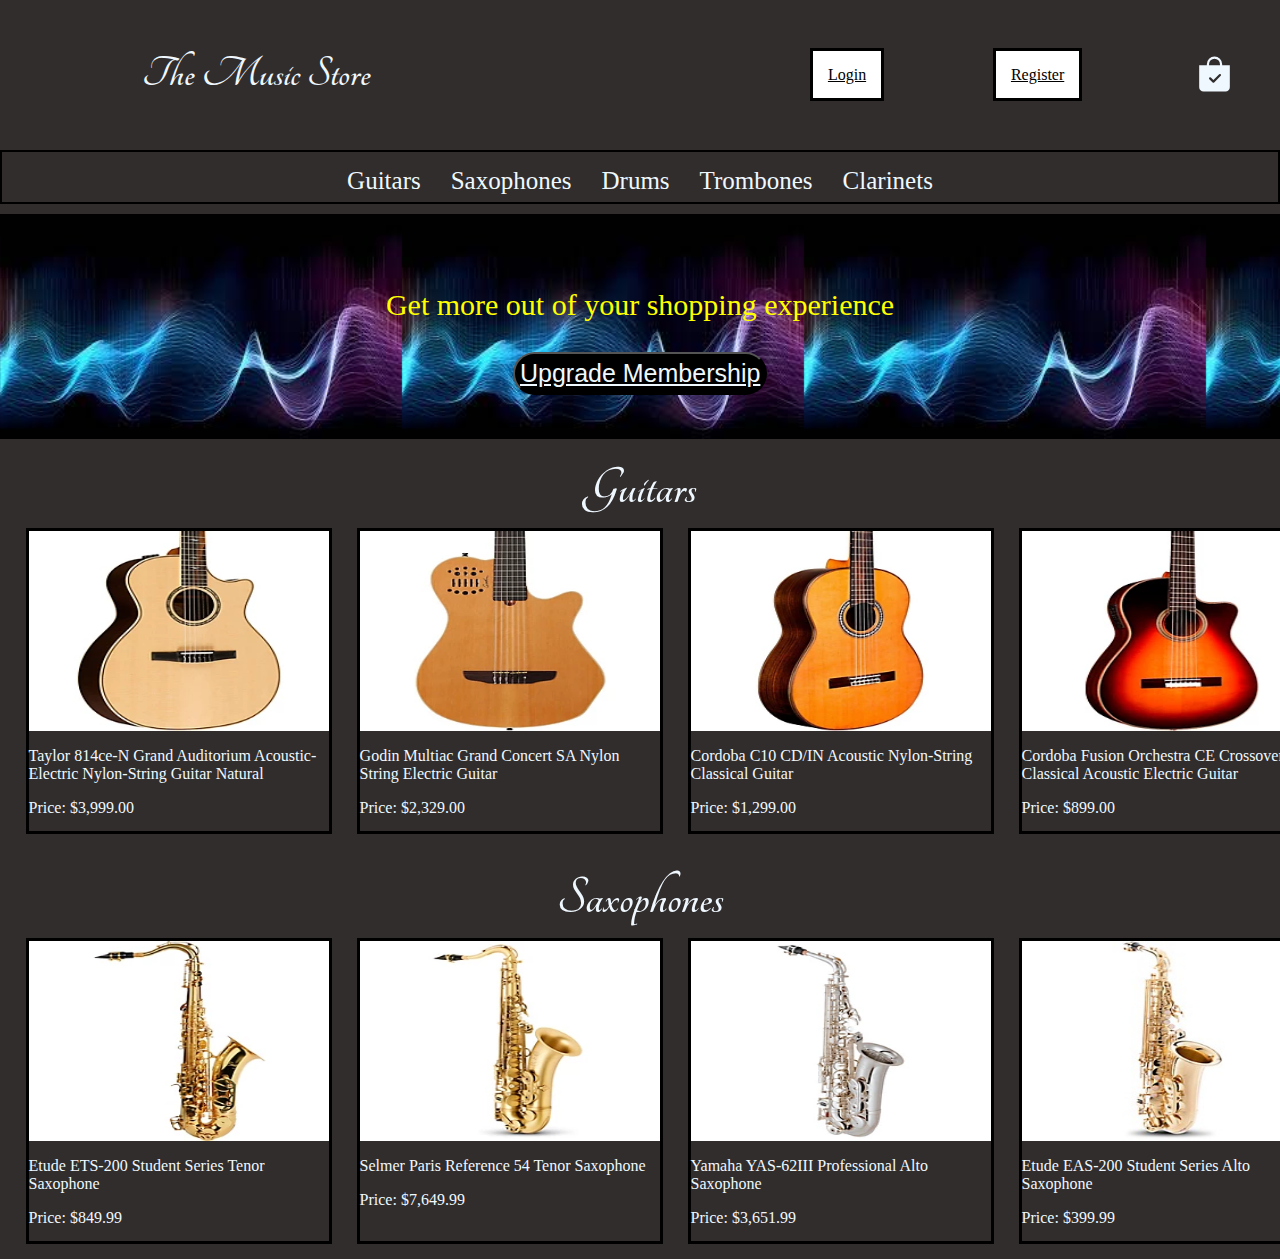
==== index.html @ d6421dc7 "Saxophone Section added" ====
<!DOCTYPE html>
<html>
    <head>
        <meta charset="utf-8">
        <meta http-equiv="X-UA-Compatible" content="IE=edge">
        <title></title>
        <meta name="description" content="">
        <meta name="viewport" content="width=device-width, initial-scale=1">
        <link rel="preconnect" href="https://fonts.googleapis.com">
    <link rel="preconnect" href="https://fonts.gstatic.com" crossorigin>
    <link href="https://fonts.googleapis.com/css2?family=Tangerine:wght@400;700&display=swap" rel="stylesheet">
        <link rel="stylesheet" href="./style.css">
    </head>
    <body>
        <!-- Nav Bar -->
        <div class="navBarContainer">
            <nav class="navBar">
                <div class="logo">
                    <h1>The Music Store</h1>
                </div>
                <div class="optionssm">
                        <div class="dropDown">
                            <button class="btnsm">
                                <svg xmlns="http://www.w3.org/2000/svg" width="36" height="36" fill="currentColor" class="bi bi-sliders2" viewBox="0 0 16 16">
                                    <path fill-rule="evenodd" d="M10.5 1a.5.5 0 0 1 .5.5v4a.5.5 0 0 1-1 0V4H1.5a.5.5 0 0 1 0-1H10V1.5a.5.5 0 0 1 .5-.5M12 3.5a.5.5 0 0 1 .5-.5h2a.5.5 0 0 1 0 1h-2a.5.5 0 0 1-.5-.5m-6.5 2A.5.5 0 0 1 6 6v1.5h8.5a.5.5 0 0 1 0 1H6V10a.5.5 0 0 1-1 0V6a.5.5 0 0 1 .5-.5M1 8a.5.5 0 0 1 .5-.5h2a.5.5 0 0 1 0 1h-2A.5.5 0 0 1 1 8m9.5 2a.5.5 0 0 1 .5.5v4a.5.5 0 0 1-1 0V13H1.5a.5.5 0 0 1 0-1H10v-1.5a.5.5 0 0 1 .5-.5m1.5 2.5a.5.5 0 0 1 .5-.5h2a.5.5 0 0 1 0 1h-2a.5.5 0 0 1-.5-.5"/>
                                </svg>
                            </button>
                            <div class="dropDownContent">
                                <a href="./login.html">Log In</a>
                                <a href="./login.html">Sign Up</a>
                                <a href = "" class = "shoppingCartsm"><svg xmlns="http://www.w3.org/2000/svg" width="35" height="36" fill="currentColor" class="bi bi-bag-check-fill" viewBox="0 0 16 16">
                                    <path fill-rule="evenodd" d="M10.5 3.5a2.5 2.5 0 0 0-5 0V4h5zm1 0V4H15v10a2 2 0 0 1-2 2H3a2 2 0 0 1-2-2V4h3.5v-.5a3.5 3.5 0 1 1 7 0m-.646 5.354a.5.5 0 0 0-.708-.708L7.5 10.793 6.354 9.646a.5.5 0 1 0-.708.708l1.5 1.5a.5.5 0 0 0 .708 0z"/>
                                </svg></a>
                            </div>
                        </div>
                </div>
                <div class="options">
                    <div class="btn">
                        <a href="./login.html" class="button">Login</a>
                    </div>
                    <div class="btn">
                        <a href="./login.html" class="button">Register</a>
                    </div>
                    <div class="cart">
                        <button class="shoppingCart">
                        <svg xmlns="http://www.w3.org/2000/svg" width="35" height="36" fill="currentColor" class="bi bi-bag-check-fill" viewBox="0 0 16 16">
                            <path fill-rule="evenodd" d="M10.5 3.5a2.5 2.5 0 0 0-5 0V4h5zm1 0V4H15v10a2 2 0 0 1-2 2H3a2 2 0 0 1-2-2V4h3.5v-.5a3.5 3.5 0 1 1 7 0m-.646 5.354a.5.5 0 0 0-.708-.708L7.5 10.793 6.354 9.646a.5.5 0 1 0-.708.708l1.5 1.5a.5.5 0 0 0 .708 0z"/>
                        </svg>
                        </button>
                    </div>
                </div>
            </nav>
            <nav class="lowernavBar">
                <div class="lowernavBarcontainer">
                    <div class="lowernavBarText">
                        <a href="#guitar">Guitars</a>
                        <a href="">Saxophones</a>
                        <a href="">Drums</a>
                        <a href="">Trombones</a>
                        <a href="">Clarinets</a>
                        
                    </div>
                </div>
            </nav>
        </div>
        <!-- Advertisement -->
        <div class="advertisement">
            <div class="advertisementContent">
                <p>Get more out of your shopping experience </p>
                <button>
                    <a href = "membership.html">Upgrade Membership</a>
                </button>
            </div>
        </div>
        <!-- Guitar Section -->
        <div class="selectionContainer" id="guitar">
            <div class="selectionHeading">
                <h2>Guitars</h2>
            </div>
            <div class="itemContainer">
                <div class="item">
                    <div class="itemImg">
                        <img src="./images/Guitar1.webp" alt="Guitar">
                    </div>
                    <div class="itemTxt">
                        <p>Taylor 814ce-N Grand Auditorium Acoustic-Electric Nylon-String Guitar Natural </p>
                        <p>Price: $3,999.00</p>
                    </div>
                </div>
                <div class="item">
                    <div class="itemImg">
                        <img src="./images/Guitar2.webp" alt="Guitar">
                    </div>
                    <div class="itemTxt">
                        <p>Godin Multiac Grand Concert SA Nylon String Electric Guitar</p>
                        <p>Price: $2,329.00</p>
                    </div>
                </div>
                <div class="item">
                    <div class="itemImg">
                        <img src="./images/guitar3.webp" alt="Guitar"> 
                    </div>
                    <div class="itemTxt">
                        <p>Cordoba C10 CD/IN Acoustic Nylon-String Classical Guitar</p>
                        <p>Price: $1,299.00</p>
                    </div>
                </div>
                <div class="item">
                    <div class="itemImg">
                        <img src="./images/Guitar4.webp" alt="Guitar">
                    </div>
                    <div class="itemTxt">
                        <p>Cordoba Fusion Orchestra CE Crossover Classical Acoustic Electric Guitar</p>
                        <p>Price: $899.00</p>
                    </div>
                </div>
                <div class="item">
                    <div class="itemImg">
                        <img src="./images/Guitar5.webp" alt="Guitar">
                    </div>
                    <div class="itemTxt">
                        <p>Taylor 214ce-N Grand Auditorium Nylon String Acoustic-Electric Guitar Natural</p>
                        <p>Price: $999.00</p>
                    </div>
                </div>
                <div class="item">
                    <div class="itemImg">
                        <img src="./images/Guitar6.webp" alt="Guitar">
                    </div>
                    <div class="itemTxt">
                        <p>Cordoba C12 CD Classical Guitar</p>
                        <p>Price: $2,149.00</p>
                    </div>
                </div>        
            </div>
        </div>

        <!-- Saxaphone Section -->
        <div class="selectionContainer" id="guitar">
            <div class="selectionHeading">
                <h2>Saxophones</h2>
            </div>
            <div class="itemContainer">
                <div class="item">
                    <div class="itemImg">
                        <img src="./images/Saxophone1.webp" alt="Saxaphone">
                    </div>
                    <div class="itemTxt">
                        <p>Etude ETS-200 Student Series Tenor Saxophone </p>
                        <p>Price: $849.99</p>
                    </div>
                </div>
                <div class="item">
                    <div class="itemImg">
                        <img src="./images/Saxophone2.webp" alt="Saxaphone">
                    </div>
                    <div class="itemTxt">
                        <p>Selmer Paris Reference 54 Tenor Saxophone</p>
                        <p>Price: $7,649.99</p>
                    </div>
                </div>
                <div class="item">
                    <div class="itemImg">
                        <img src="./images/Saxophone3.webp" alt="Saxaphone"> 
                    </div>
                    <div class="itemTxt">
                        <p>Yamaha YAS-62III Professional Alto Saxophone</p>
                        <p>Price: $3,651.99</p>
                    </div>
                </div>
                <div class="item">
                    <div class="itemImg">
                        <img src="./images/Saxophone4.jpg" alt="Saxaphone">
                    </div>
                    <div class="itemTxt">
                        <p>Etude EAS-200 Student Series Alto Saxophone</p>
                        <p>Price: $399.99</p>
                    </div>
                </div>
                <div class="item">
                    <div class="itemImg">
                        <img src="./images/Saxophone5.jpg" alt="Saxaphone">
                    </div>
                    <div class="itemTxt">
                        <p>Allora ATS-450 Vienna Series Tenor Saxophone</p>
                        <p>Price: $2,099.00</p>
                    </div>
                </div>
                <div class="item">
                    <div class="itemImg">
                        <img src="./images/Saxophone6.jpg" alt="Saxaphone">
                    </div>
                    <div class="itemTxt">
                        <p>Allora AAS-250 Student Series Alto Saxophone</p>
                        <p>Price: $849.00</p>
                    </div>
                </div>        
            </div>
        </div>
        <script src="./app.js" async defer></script>
    </body>
</html>
---- style.css ----
/* General CSS - Index.html */
body{
    margin: 0%;
    padding: 0%;
    background-color: #312d2d;
}

/* NavBar CSS */
.lowernavBarcontainer{
    margin: 0%;
}
.navBar{
    display: flex;
    height: 150px;
    
    justify-content: space-between;
}

.lowernavBar{
    height: 50px;
    border: solid black 2px;
}

.logo{
    width: 40%;
    text-align: center;
    color: aliceblue;
    font-family: "Tangerine", cursive;
}

.logo h1{
    font-size: 45px;
    margin-top: 50px;
}

.dropDownContent {
    display: none;
    position: absolute;
    width: 100%;
    overflow: auto;
    box-shadow: 0px 8px 16px 0px rgba(0,0,0,0.2);
}

.dropDown{
    display: none;
}
.options{
    width: 40%;
    display: flex;
    align-items: center;
    justify-content: space-around;
}


.button{
    background-color: white;
    color: black;
    padding: 15px;
    border: solid black;
    margin-right: 25px;
}

.shoppingCart{
    border: none;
    background-color: #312d2d;
}

 svg{
    fill: aliceblue;
}

.lowernavBarcontainer{
    display: flex;
    justify-content: center;
}

.lowernavBarText{
    display: flex;
    flex-wrap:nowrap;
}

.lowernavBar a{
    margin: 15px;
    color: aliceblue;
    font-size: 25px;
    text-decoration: none;
}

/* Advertisement CSS */
.advertisement{
    margin-top: 10px;
    display: flex;
    width: 100%;
    height: 25vh;
    justify-content: center;
    background-image: url('./images/soundwaves.jpeg');
    background-repeat: repeat;
    background-size: contain;
    align-items: center;
}

.advertisementContent p{
    color: yellow;
    font-size: 30px;
}

.advertisementContent button{
    margin-left: 25%;
    padding: 5px;
    background-color: black;
    
    border-radius: 25px;
}

.advertisementContent a{
    color: aliceblue;
    font-size: 25px;
}

/* Section CSS */
.selectionContainer{
    overflow-x: scroll;
    overflow-y: hidden;
}

.selectionHeading h2{
    color: aliceblue;
    text-align: center;
    font-size: 55px;
    font-family: "Tangerine", cursive;
    margin-bottom: 10px;
    margin-top: 20px;
}
.itemContainer{
    display: flex;
    width: 100%;
    margin-left: 2%;
    margin-right: 4%;
}

.item{
    height: 300px;
    width: 300px;
    border: solid black;
    margin-right: 25px;
    margin-bottom: 15px;
}

.itemImg{
    width: 300px;
    height: 200px;
   
}

.itemImg img{
    height: 200px;
    width: 300px;
}

.itemTxt{
    width: 300px;
    height: 40%;
    color: aliceblue;
}

/* CSS For small screens */
@media (max-width: 500px){
    
    /* Nav Bar CSS */

    .logo{
        width: 60%;
    }
    .options{
        display: none;
    }

    .cart{
        display: none;
    }

    .optionssm{
        width: 40%;
        display: flex;
        justify-content: center;
        align-self: center;
    }

    .dropDown{
        display: inline-block;
        position: relative;
    }

    .dropDown:hover .dropDownContent {
        display: block;
    }

    .dropDownContent a {
        display: block;
        color: black;
        padding: 5px;
        text-decoration: none;
    }

    .dropDownContent{
        background-color: aliceblue;
        width: 80px;
    }
    .optionssm button{
        border: none;
        background-color: #312d2d;
    }

    .shoppingCartsm svg{
        fill: black;
    }

    .lowernavBarText{
        overflow-x: scroll;
        display: flex;
        flex-wrap:nowrap;
    }

    /* Advertisement CSS */
    .advertisementContent p{
        color: yellow;
        font-size: 25px;
    }
    
    .advertisementContent button{
        margin-left: 35%;
        padding: 5px;
        background-color: black;
        border-radius: 25px;
    }
    
    .advertisementContent a{
        color: aliceblue;
        font-size: 15px;
    }
    

    /* Section CSS */

    
    .item{
        height: 300px;
        width: 200px;
        border: solid black;
        margin-right: 25px;
    }
    
    .itemImg{
        width: 200px;
        height: 150px;
    }
    
    .itemImg img{
        height: 150px;
        width: 200px;
    }

    .itemTxt{
        width: 200px;
        height: 40%;
    }

    
}
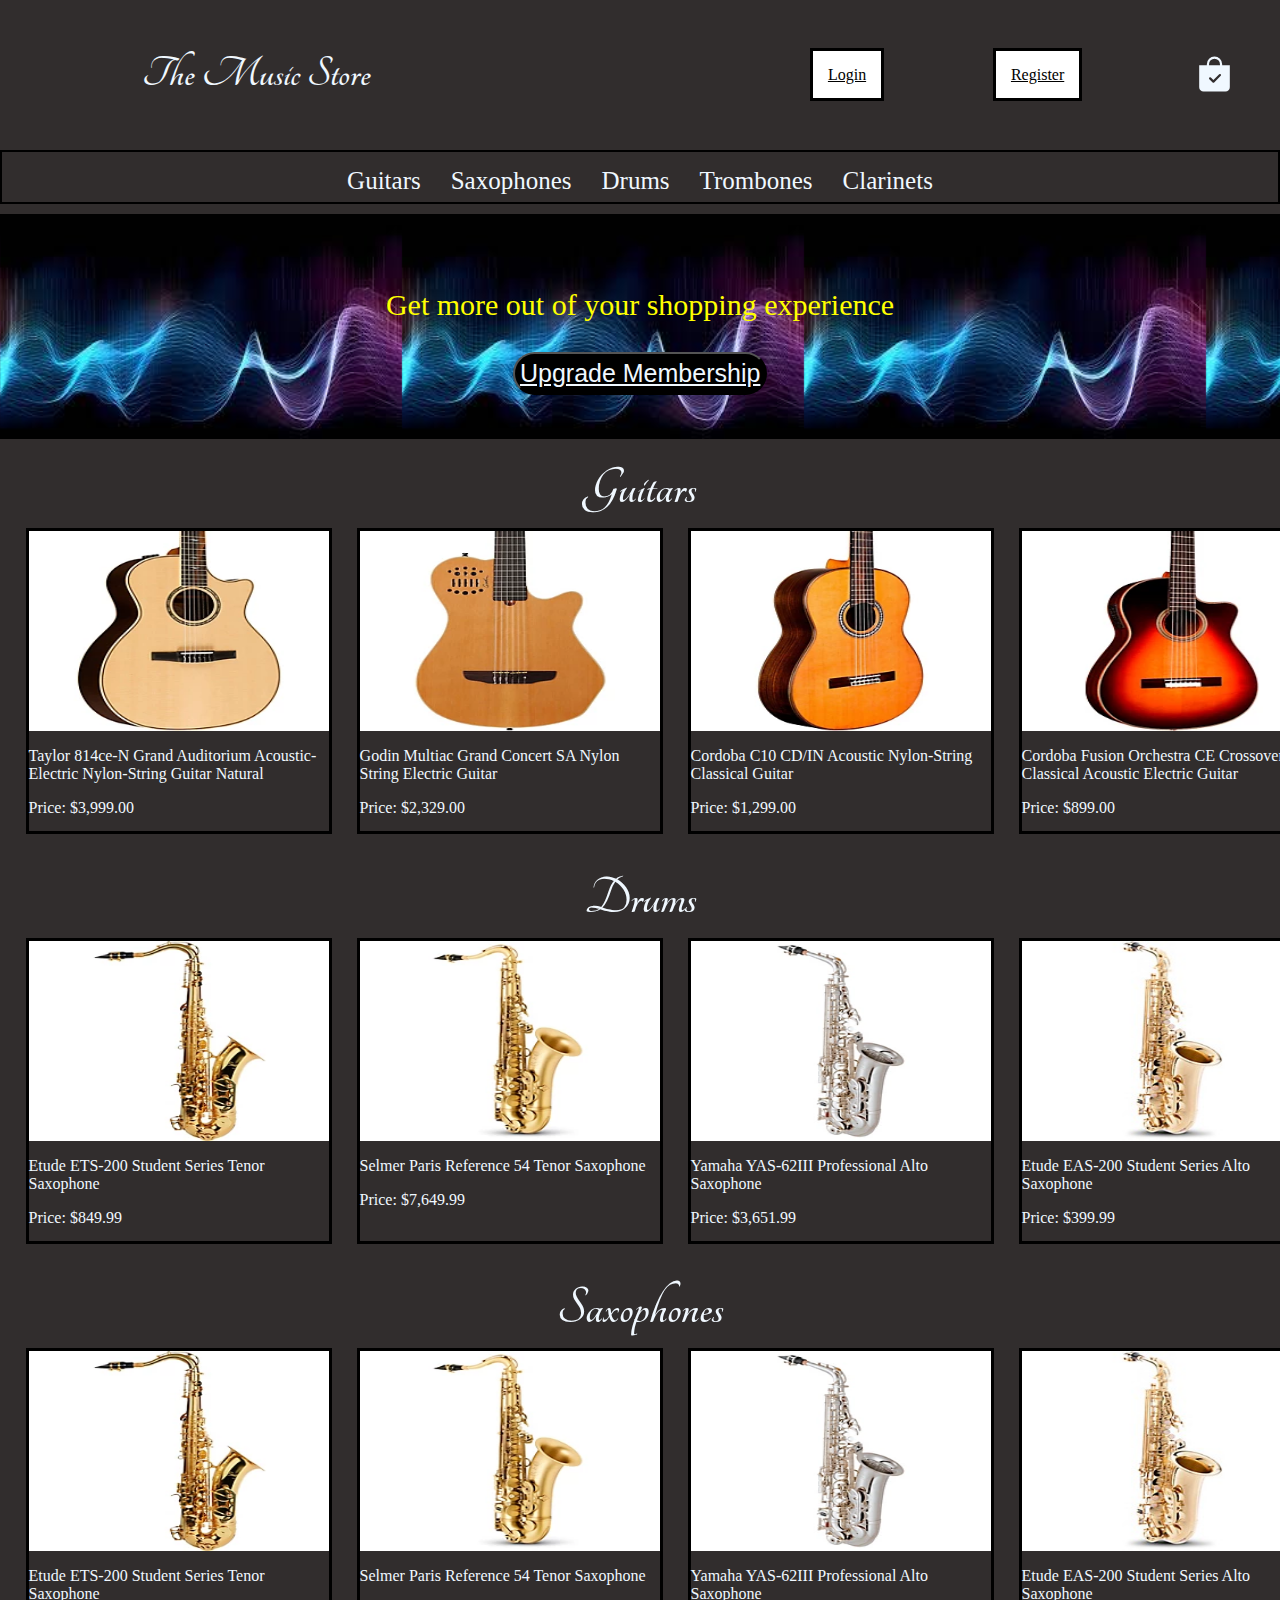
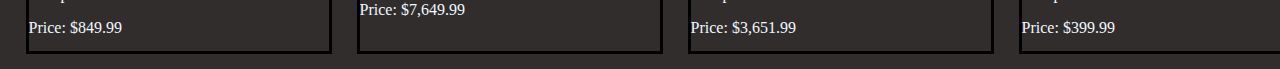
==== commit b26c1d66: "Updated anchor tag href's" ====
--- a/index.html
+++ b/index.html
@@ -54,8 +54,8 @@
                 <div class="lowernavBarcontainer">
                     <div class="lowernavBarText">
                         <a href="#guitar">Guitars</a>
-                        <a href="">Saxophones</a>
-                        <a href="">Drums</a>
+                        <a href="#saxophone">Saxophones</a>
+                        <a href="#drums">Drums</a>
                         <a href="">Trombones</a>
                         <a href="">Clarinets</a>
                         
@@ -138,6 +138,69 @@
         <!-- Saxaphone Section -->
         <div class="selectionContainer" id="guitar">
             <div class="selectionHeading">
+                <h2>Drums</h2>
+            </div>
+            <div class="itemContainer">
+                <div class="item">
+                    <div class="itemImg">
+                        <img src="./images/Saxophone1.webp" alt="Saxaphone">
+                    </div>
+                    <div class="itemTxt">
+                        <p>Etude ETS-200 Student Series Tenor Saxophone </p>
+                        <p>Price: $849.99</p>
+                    </div>
+                </div>
+                <div class="item">
+                    <div class="itemImg">
+                        <img src="./images/Saxophone2.webp" alt="Saxaphone">
+                    </div>
+                    <div class="itemTxt">
+                        <p>Selmer Paris Reference 54 Tenor Saxophone</p>
+                        <p>Price: $7,649.99</p>
+                    </div>
+                </div>
+                <div class="item">
+                    <div class="itemImg">
+                        <img src="./images/Saxophone3.webp" alt="Saxaphone"> 
+                    </div>
+                    <div class="itemTxt">
+                        <p>Yamaha YAS-62III Professional Alto Saxophone</p>
+                        <p>Price: $3,651.99</p>
+                    </div>
+                </div>
+                <div class="item">
+                    <div class="itemImg">
+                        <img src="./images/Saxophone4.jpg" alt="Saxaphone">
+                    </div>
+                    <div class="itemTxt">
+                        <p>Etude EAS-200 Student Series Alto Saxophone</p>
+                        <p>Price: $399.99</p>
+                    </div>
+                </div>
+                <div class="item">
+                    <div class="itemImg">
+                        <img src="./images/Saxophone5.jpg" alt="Saxaphone">
+                    </div>
+                    <div class="itemTxt">
+                        <p>Allora ATS-450 Vienna Series Tenor Saxophone</p>
+                        <p>Price: $2,099.00</p>
+                    </div>
+                </div>
+                <div class="item">
+                    <div class="itemImg">
+                        <img src="./images/Saxophone6.jpg" alt="Saxaphone">
+                    </div>
+                    <div class="itemTxt">
+                        <p>Allora AAS-250 Student Series Alto Saxophone</p>
+                        <p>Price: $849.00</p>
+                    </div>
+                </div>        
+            </div>
+        </div>
+
+        <!-- Drums Section -->
+        <div class="selectionContainer" id="drums">
+            <div class="selectionHeading">
                 <h2>Saxophones</h2>
             </div>
             <div class="itemContainer">
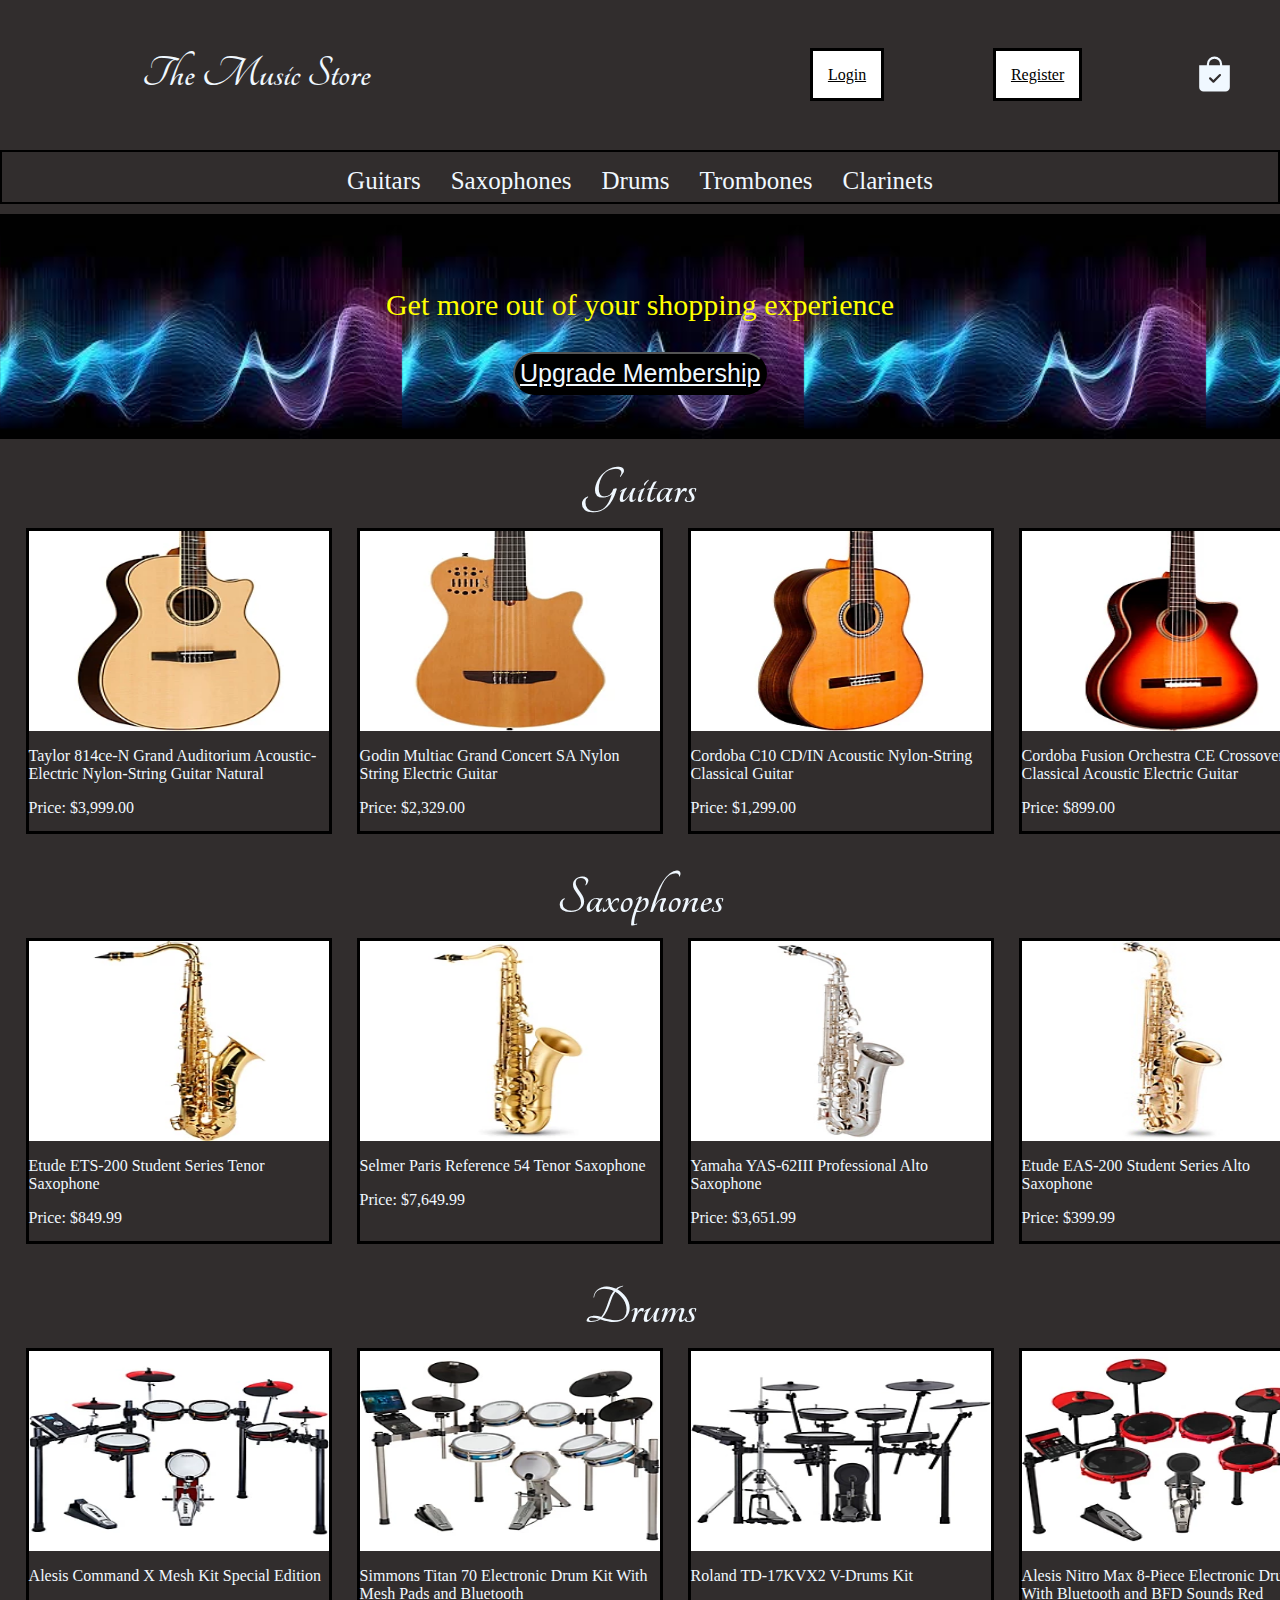
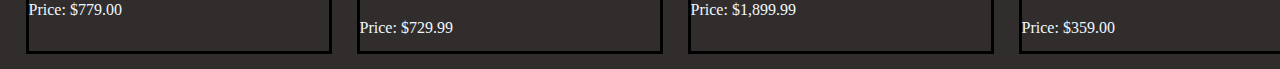
==== commit 836dace8: "Completed Drums Section" ====
--- a/index.html
+++ b/index.html
@@ -55,7 +55,7 @@
                     <div class="lowernavBarText">
                         <a href="#guitar">Guitars</a>
                         <a href="#saxophone">Saxophones</a>
-                        <a href="#drums">Drums</a>
+                        <a href="#drum">Drums</a>
                         <a href="">Trombones</a>
                         <a href="">Clarinets</a>
                         
@@ -138,7 +138,7 @@
         <!-- Saxaphone Section -->
         <div class="selectionContainer" id="guitar">
             <div class="selectionHeading">
-                <h2>Drums</h2>
+                <h2>Saxophones</h2>
             </div>
             <div class="itemContainer">
                 <div class="item">
@@ -199,63 +199,63 @@
         </div>
 
         <!-- Drums Section -->
-        <div class="selectionContainer" id="drums">
+        <div class="selectionContainer" id="drum">
             <div class="selectionHeading">
-                <h2>Saxophones</h2>
+                <h2>Drums</h2>
             </div>
             <div class="itemContainer">
                 <div class="item">
                     <div class="itemImg">
-                        <img src="./images/Saxophone1.webp" alt="Saxaphone">
-                    </div>
-                    <div class="itemTxt">
-                        <p>Etude ETS-200 Student Series Tenor Saxophone </p>
-                        <p>Price: $849.99</p>
-                    </div>
-                </div>
-                <div class="item">
-                    <div class="itemImg">
-                        <img src="./images/Saxophone2.webp" alt="Saxaphone">
-                    </div>
-                    <div class="itemTxt">
-                        <p>Selmer Paris Reference 54 Tenor Saxophone</p>
-                        <p>Price: $7,649.99</p>
-                    </div>
-                </div>
-                <div class="item">
-                    <div class="itemImg">
-                        <img src="./images/Saxophone3.webp" alt="Saxaphone"> 
-                    </div>
-                    <div class="itemTxt">
-                        <p>Yamaha YAS-62III Professional Alto Saxophone</p>
-                        <p>Price: $3,651.99</p>
-                    </div>
-                </div>
-                <div class="item">
-                    <div class="itemImg">
-                        <img src="./images/Saxophone4.jpg" alt="Saxaphone">
-                    </div>
-                    <div class="itemTxt">
-                        <p>Etude EAS-200 Student Series Alto Saxophone</p>
-                        <p>Price: $399.99</p>
-                    </div>
-                </div>
-                <div class="item">
-                    <div class="itemImg">
-                        <img src="./images/Saxophone5.jpg" alt="Saxaphone">
-                    </div>
-                    <div class="itemTxt">
-                        <p>Allora ATS-450 Vienna Series Tenor Saxophone</p>
-                        <p>Price: $2,099.00</p>
-                    </div>
-                </div>
-                <div class="item">
-                    <div class="itemImg">
-                        <img src="./images/Saxophone6.jpg" alt="Saxaphone">
-                    </div>
-                    <div class="itemTxt">
-                        <p>Allora AAS-250 Student Series Alto Saxophone</p>
-                        <p>Price: $849.00</p>
+                        <img src="./images/Drum1.webp" alt="Saxaphone">
+                    </div>
+                    <div class="itemTxt">
+                        <p>Alesis Command X Mesh Kit Special Edition</p>
+                        <p>Price: $779.00</p>
+                    </div>
+                </div>
+                <div class="item">
+                    <div class="itemImg">
+                        <img src="./images/Drum2.webp" alt="Saxaphone">
+                    </div>
+                    <div class="itemTxt">
+                        <p>Simmons Titan 70 Electronic Drum Kit With Mesh Pads and Bluetooth</p>
+                        <p>Price: $729.99</p>
+                    </div>
+                </div>
+                <div class="item">
+                    <div class="itemImg">
+                        <img src="./images/Drum3.webp" alt="Saxaphone"> 
+                    </div>
+                    <div class="itemTxt">
+                        <p>Roland TD-17KVX2 V-Drums Kit</p>
+                        <p>Price: $1,899.99</p>
+                    </div>
+                </div>
+                <div class="item">
+                    <div class="itemImg">
+                        <img src="./images/Drum4.webp" alt="Saxaphone">
+                    </div>
+                    <div class="itemTxt">
+                        <p>Alesis Nitro Max 8-Piece Electronic Drum Set With Bluetooth and BFD Sounds Red</p>
+                        <p>Price: $359.00</p>
+                    </div>
+                </div>
+                <div class="item">
+                    <div class="itemImg">
+                        <img src="./images/Drum5.webp" alt="Saxaphone">
+                    </div>
+                    <div class="itemTxt">
+                        <p>Simmons Titan 50 Electronic Drum Kit With Mesh Pads and Bluetooth</p>
+                        <p>Price: $379.00</p>
+                    </div>
+                </div>
+                <div class="item">
+                    <div class="itemImg">
+                        <img src="./images/Drum6.webp" alt="Saxaphone">
+                    </div>
+                    <div class="itemTxt">
+                        <p>Alesis Crimson II SE 9-Piece Electronic Drum Kit With Mesh Heads</p>
+                        <p>Price: $899.00</p>
                     </div>
                 </div>        
             </div>
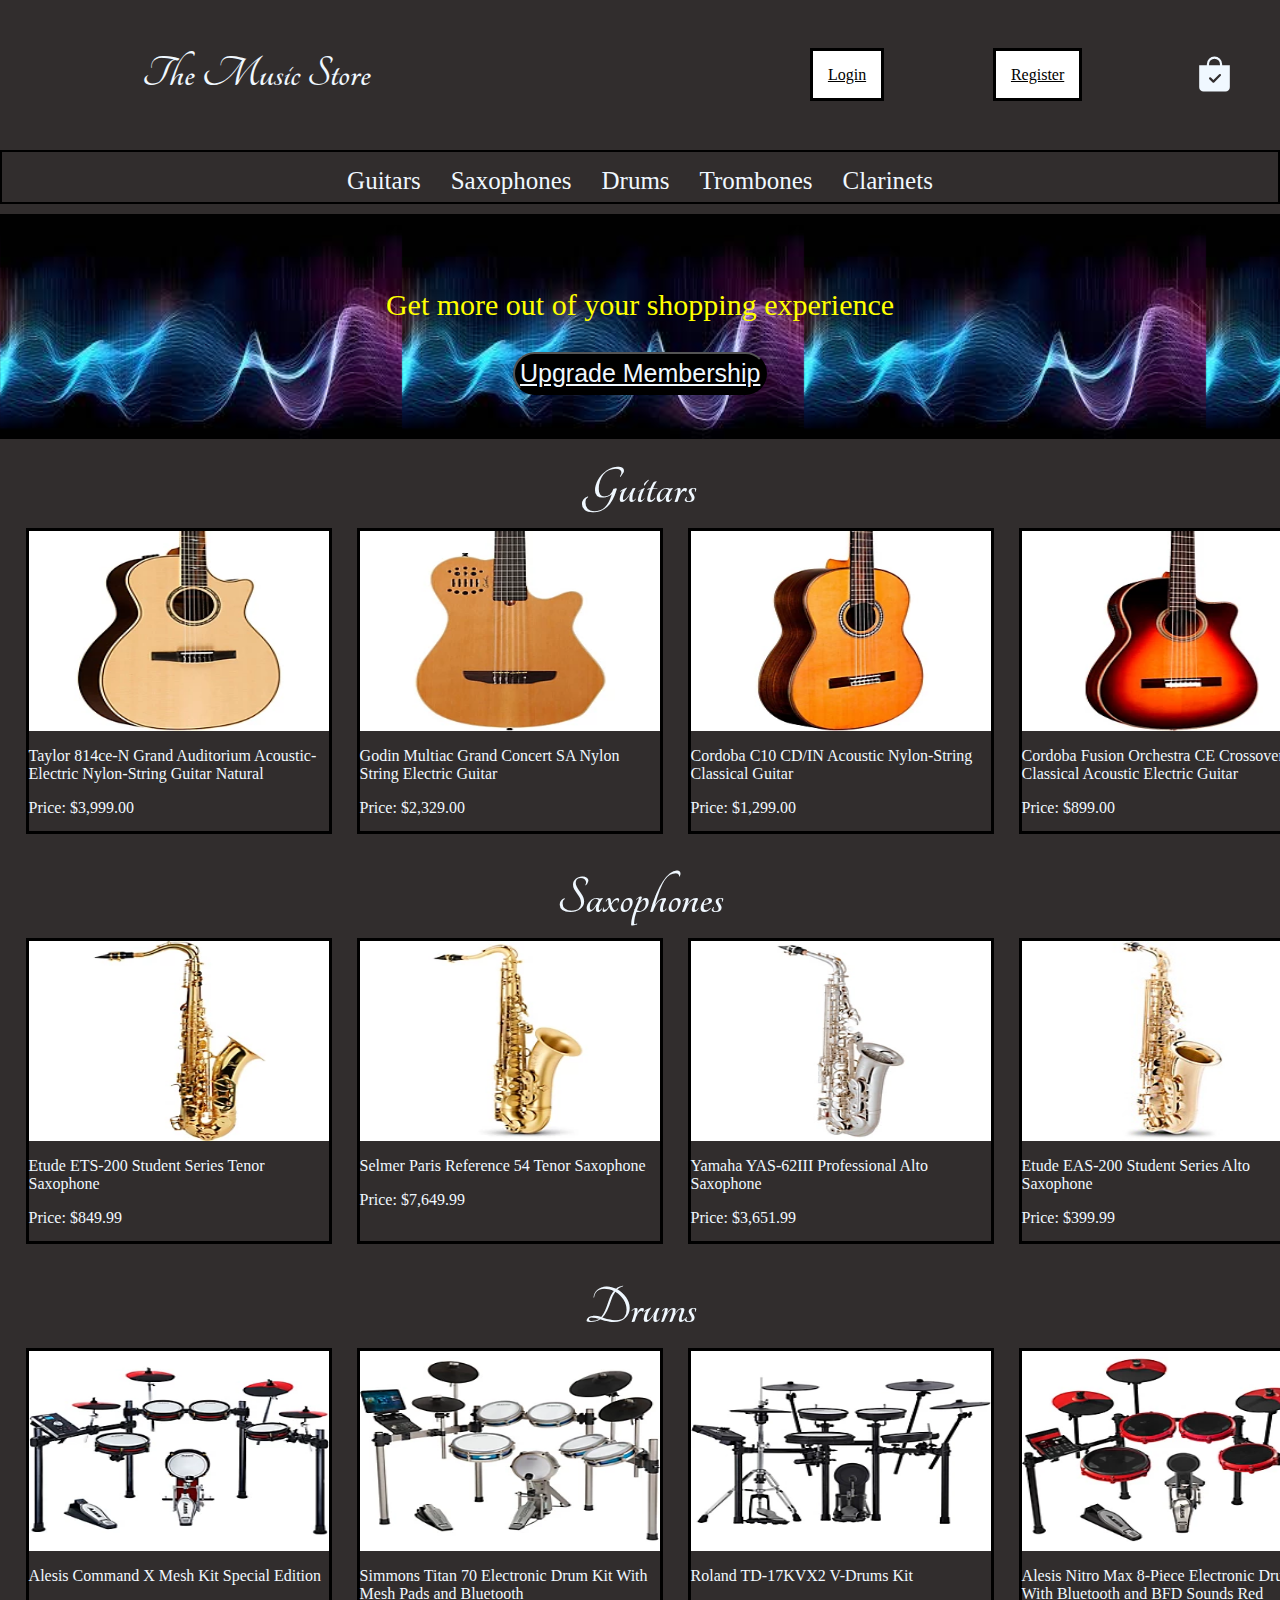
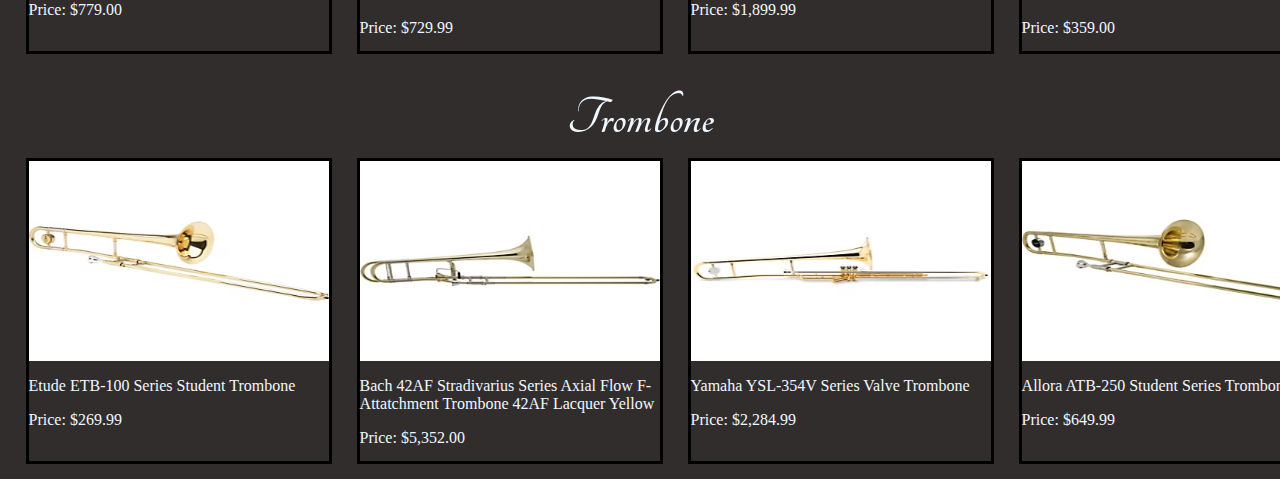
==== commit 976287dd: "Created Trombone Section" ====
--- a/index.html
+++ b/index.html
@@ -56,7 +56,7 @@
                         <a href="#guitar">Guitars</a>
                         <a href="#saxophone">Saxophones</a>
                         <a href="#drum">Drums</a>
-                        <a href="">Trombones</a>
+                        <a href="#trombone">Trombones</a>
                         <a href="">Clarinets</a>
                         
                     </div>
@@ -260,6 +260,69 @@
                 </div>        
             </div>
         </div>
+
+        <!-- Trombone Section -->
+        <div class="selectionContainer" id="trombone">
+            <div class="selectionHeading">
+                <h2>Trombone</h2>
+            </div>
+            <div class="itemContainer">
+                <div class="item">
+                    <div class="itemImg">
+                        <img src="./images/Trombone1.webp" alt="Saxaphone">
+                    </div>
+                    <div class="itemTxt">
+                        <p>Etude ETB-100  Series Student Trombone</p>
+                        <p>Price: $269.99</p>
+                    </div>
+                </div>
+                <div class="item">
+                    <div class="itemImg">
+                        <img src="./images/Trombone2.webp" alt="Saxaphone">
+                    </div>
+                    <div class="itemTxt">
+                        <p>Bach 42AF Stradivarius Series Axial Flow F-Attatchment Trombone 42AF Lacquer Yellow</p>
+                        <p>Price: $5,352.00</p>
+                    </div>
+                </div>
+                <div class="item">
+                    <div class="itemImg">
+                        <img src="./images/Trombone3.webp" alt="Saxaphone"> 
+                    </div>
+                    <div class="itemTxt">
+                        <p>Yamaha YSL-354V Series Valve Trombone</p>
+                        <p>Price: $2,284.99</p>
+                    </div>
+                </div>
+                <div class="item">
+                    <div class="itemImg">
+                        <img src="./images/Trombone4.webp" alt="Saxaphone">
+                    </div>
+                    <div class="itemTxt">
+                        <p>Allora ATB-250 Student Series Trombone</p>
+                        <p>Price: $649.99</p>
+                    </div>
+                </div>
+                <div class="item">
+                    <div class="itemImg">
+                        <img src="./images/Trombone5.webp" alt="Saxaphone">
+                    </div>
+                    <div class="itemTxt">
+                        <p>Getzen 3047AF Custom Series F-Attachment Trombone Lacquer Red Brass Bell</p>
+                        <p>Price: $5,199.99</p>
+                    </div>
+                </div>
+                <div class="item">
+                    <div class="itemImg">
+                        <img src="./images/Trombone6.webp" alt="Saxaphone">
+                    </div>
+                    <div class="itemTxt">
+                        <p>Allora ATB-550 Paris Series Professional Trombone</p>
+                        <p>Price: $2,299.99</p>
+                    </div>
+                </div>        
+            </div>
+        </div>
         <script src="./app.js" async defer></script>
     </body>
 </html>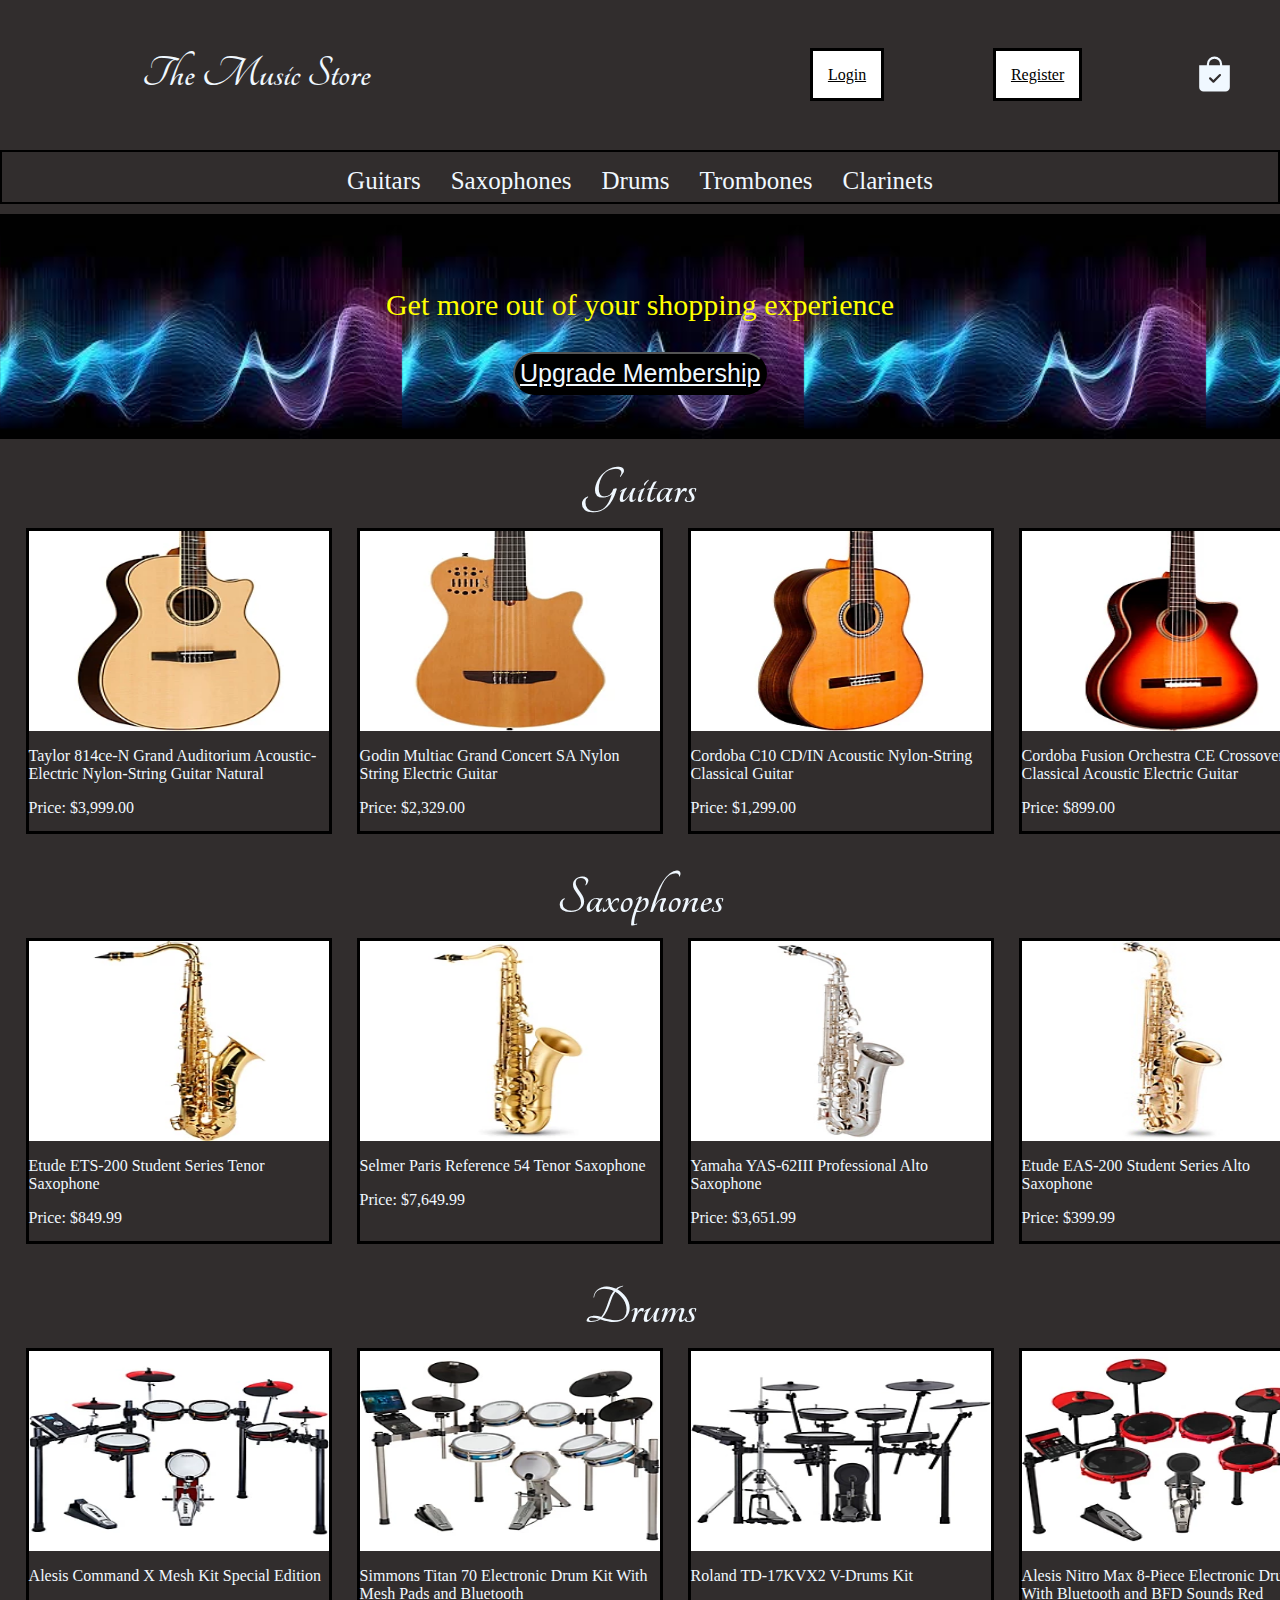
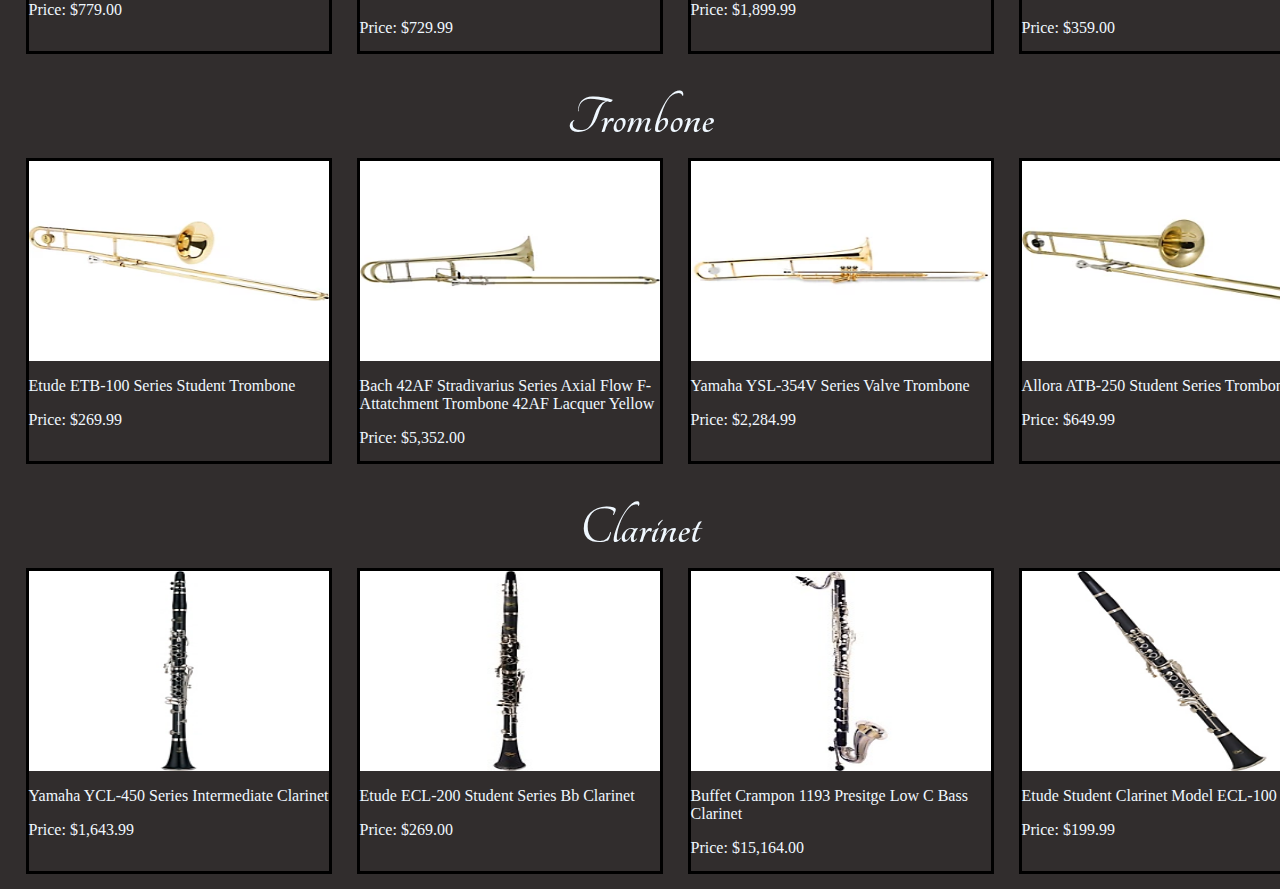
==== commit b2d47f18: "Created Clarinet  Section" ====
--- a/index.html
+++ b/index.html
@@ -57,7 +57,7 @@
                         <a href="#saxophone">Saxophones</a>
                         <a href="#drum">Drums</a>
                         <a href="#trombone">Trombones</a>
-                        <a href="">Clarinets</a>
+                        <a href="#clarinet">Clarinets</a>
                         
                     </div>
                 </div>
@@ -323,6 +323,69 @@
                 </div>        
             </div>
         </div>
+
+        <!-- Clarinets -->
+        <div class="selectionContainer" id="clarinet">
+            <div class="selectionHeading">
+                <h2>Clarinet</h2>
+            </div>
+            <div class="itemContainer">
+                <div class="item">
+                    <div class="itemImg">
+                        <img src="./images/Clarinet1.webp" alt="Saxaphone">
+                    </div>
+                    <div class="itemTxt">
+                        <p>Yamaha YCL-450 Series Intermediate Clarinet</p>
+                        <p>Price: $1,643.99</p>
+                    </div>
+                </div>
+                <div class="item">
+                    <div class="itemImg">
+                        <img src="./images/Clarinet2.jpg" alt="Saxaphone">
+                    </div>
+                    <div class="itemTxt">
+                        <p>Etude ECL-200 Student Series Bb Clarinet</p>
+                        <p>Price: $269.00</p>
+                    </div>
+                </div>
+                <div class="item">
+                    <div class="itemImg">
+                        <img src="./images/Clarinet3.jpg" alt="Saxaphone"> 
+                    </div>
+                    <div class="itemTxt">
+                        <p>Buffet Crampon 1193 Presitge Low C Bass Clarinet</p>
+                        <p>Price: $15,164.00</p>
+                    </div>
+                </div>
+                <div class="item">
+                    <div class="itemImg">
+                        <img src="./images/Clarinet4.webp" alt="Saxaphone">
+                    </div>
+                    <div class="itemTxt">
+                        <p>Etude Student Clarinet Model ECL-100</p>
+                        <p>Price: $199.99</p>
+                    </div>
+                </div>
+                <div class="item">
+                    <div class="itemImg">
+                        <img src="./images/Clarinet5.jpg" alt="Saxaphone">
+                    </div>
+                    <div class="itemTxt">
+                        <p>Buffet Crampon 1180 Student Bass Clarinet</p>
+                        <p>Price: $8,093.00</p>
+                    </div>
+                </div>
+                <div class="item">
+                    <div class="itemImg">
+                        <img src="./images/Clarinet6.jpg" alt="Saxaphone">
+                    </div>
+                    <div class="itemTxt">
+                        <p>Selmer 1430LP Bb Bass Clarinet</p>
+                        <p>Price: $2,686.00</p>
+                    </div>
+                </div>        
+            </div>
+        </div>
         <script src="./app.js" async defer></script>
     </body>
 </html>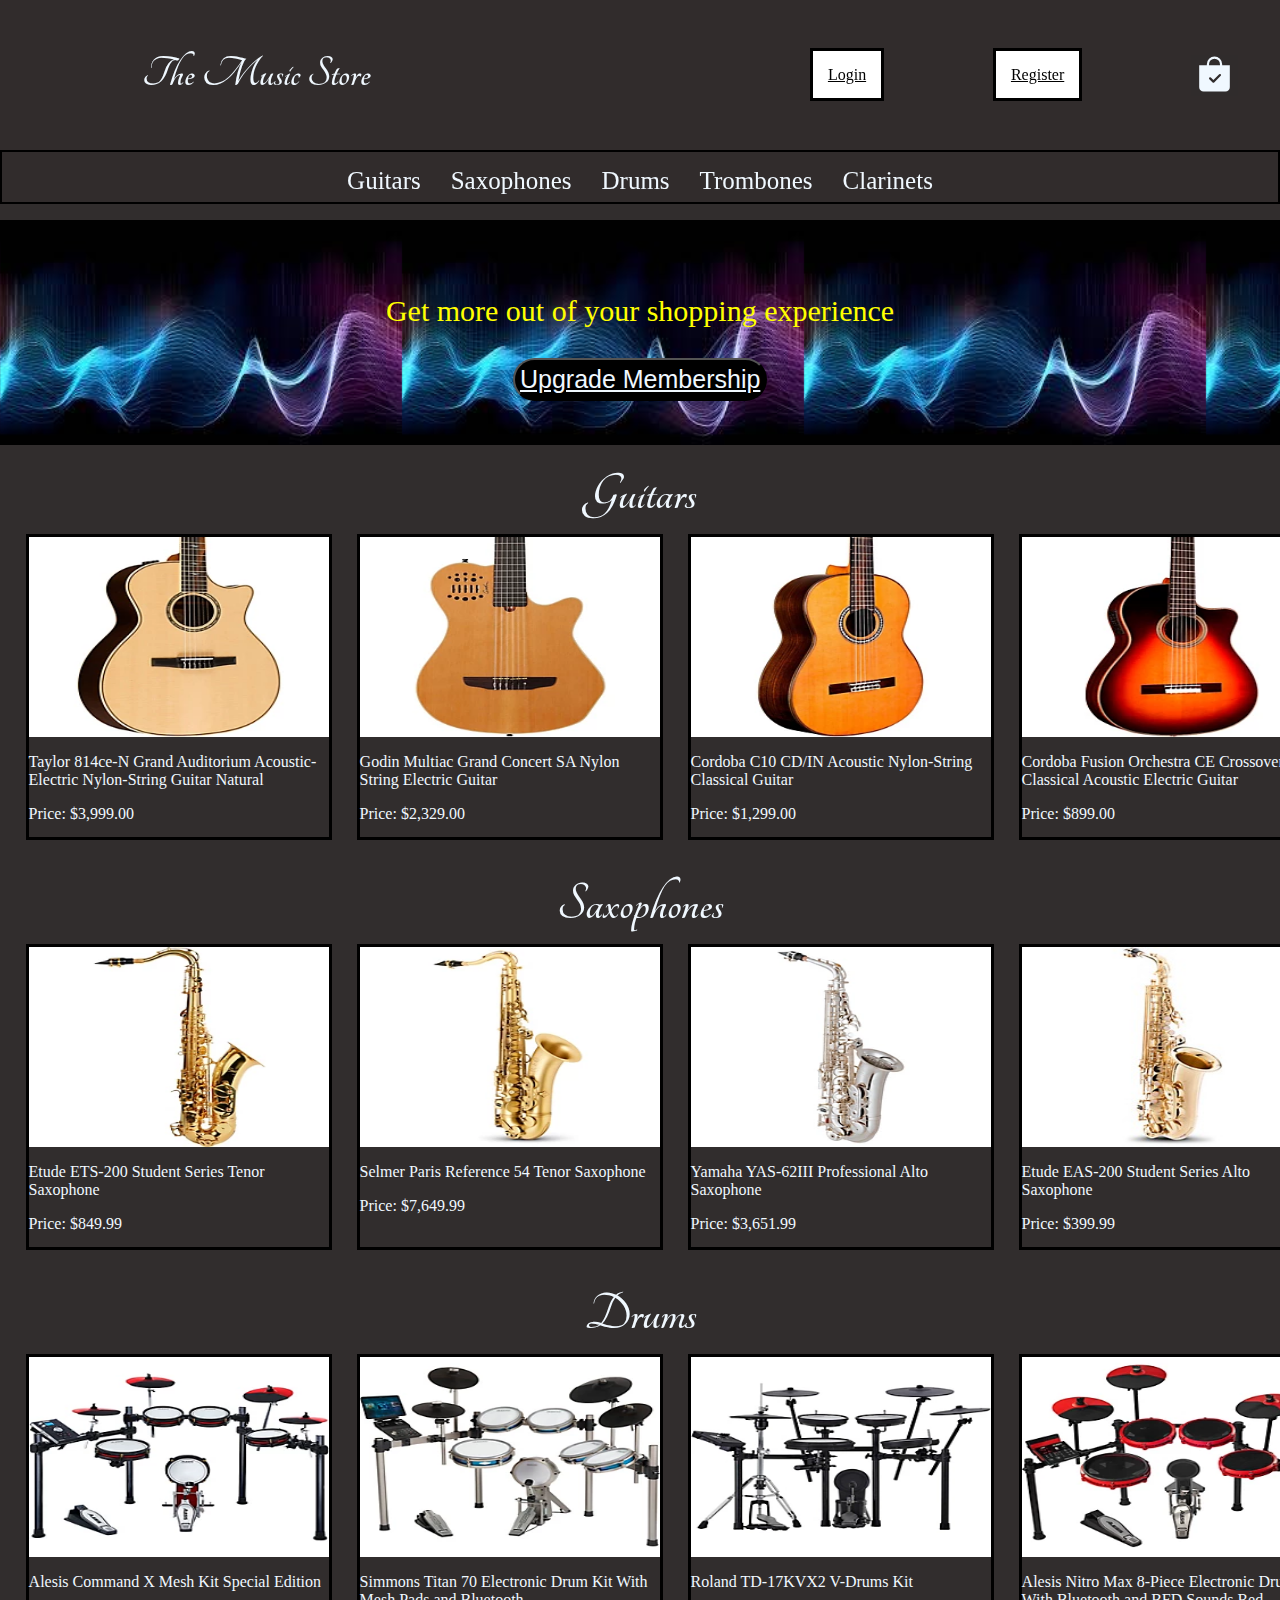
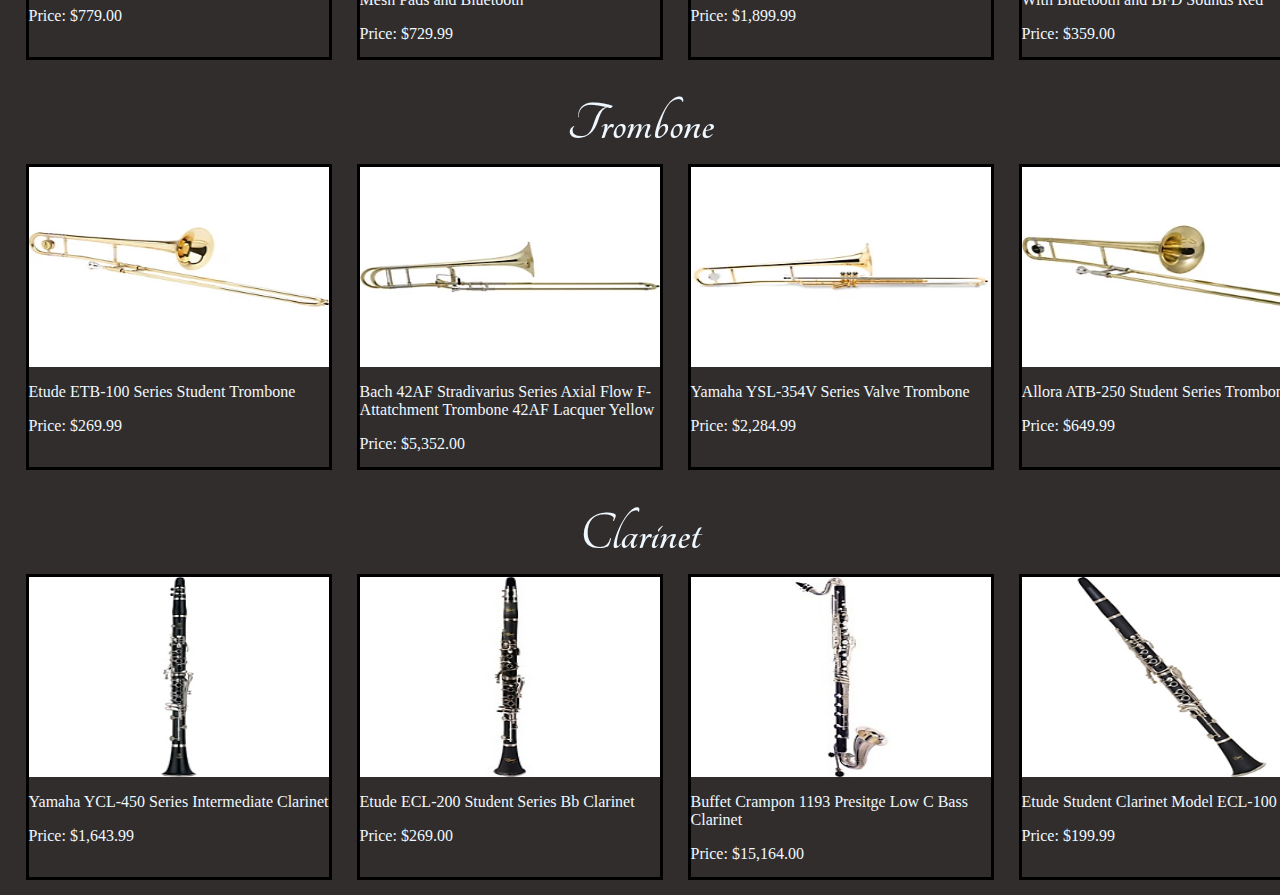
==== commit f4f78426: "Changed navbar transparency and positioning" ====
--- a/index.html
+++ b/index.html
@@ -68,7 +68,7 @@
             <div class="advertisementContent">
                 <p>Get more out of your shopping experience </p>
                 <button>
-                    <a href = "membership.html">Upgrade Membership</a>
+                    <a href = "membership.html" target="_blank">Upgrade Membership</a>
                 </button>
             </div>
         </div>
--- a/style.css
+++ b/style.css
@@ -6,6 +6,13 @@
 }
 
 /* NavBar CSS */
+.navBarContainer{
+    position: fixed;
+    right: 0%;
+    left: 0%;
+    top: 0%;
+    background-color: #312d2da1;
+}
 .lowernavBarcontainer{
     margin: 0%;
 }
@@ -62,7 +69,7 @@
 
 .shoppingCart{
     border: none;
-    background-color: #312d2d;
+    background-color: #312d2da1;
 }
 
  svg{
@@ -88,7 +95,7 @@
 
 /* Advertisement CSS */
 .advertisement{
-    margin-top: 10px;
+    margin-top: 220px;
     display: flex;
     width: 100%;
     height: 25vh;
@@ -208,7 +215,7 @@
     }
     .optionssm button{
         border: none;
-        background-color: #312d2d;
+        background-color: #312d2da1;
     }
 
     .shoppingCartsm svg{
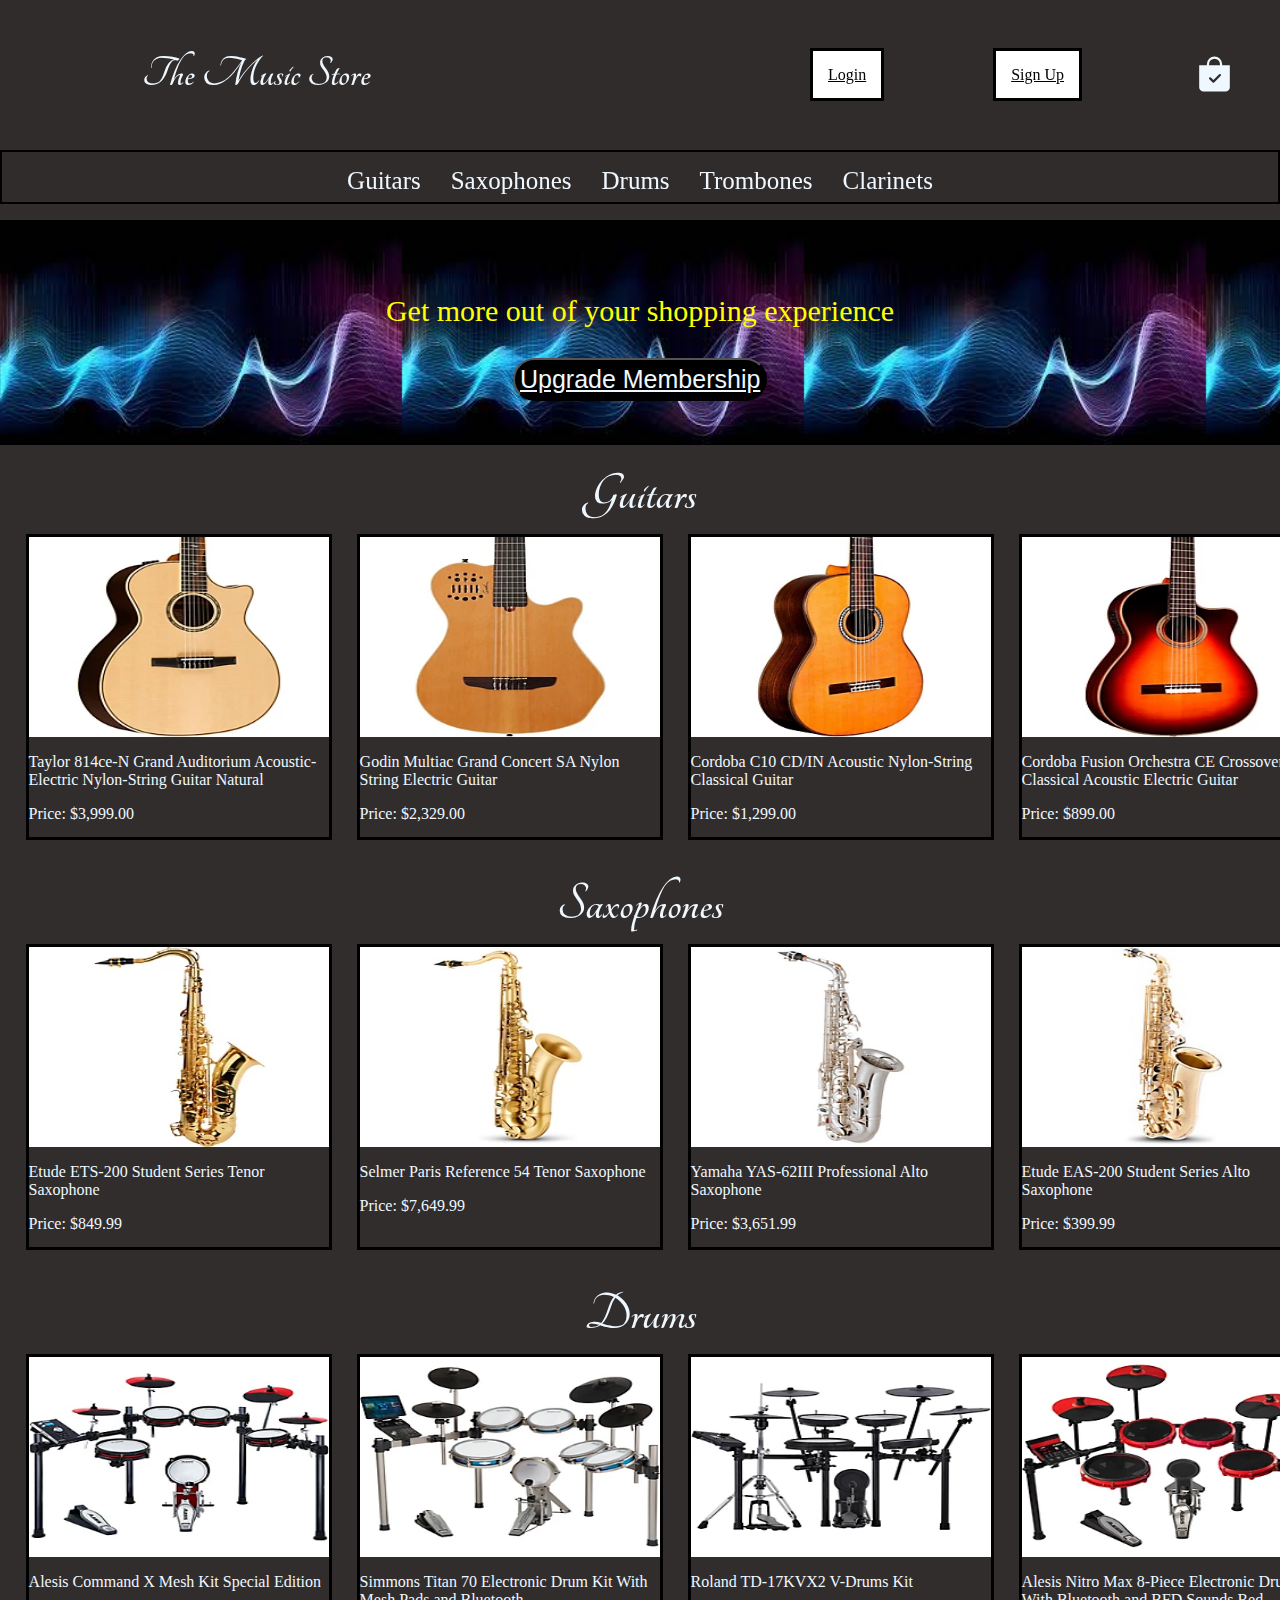
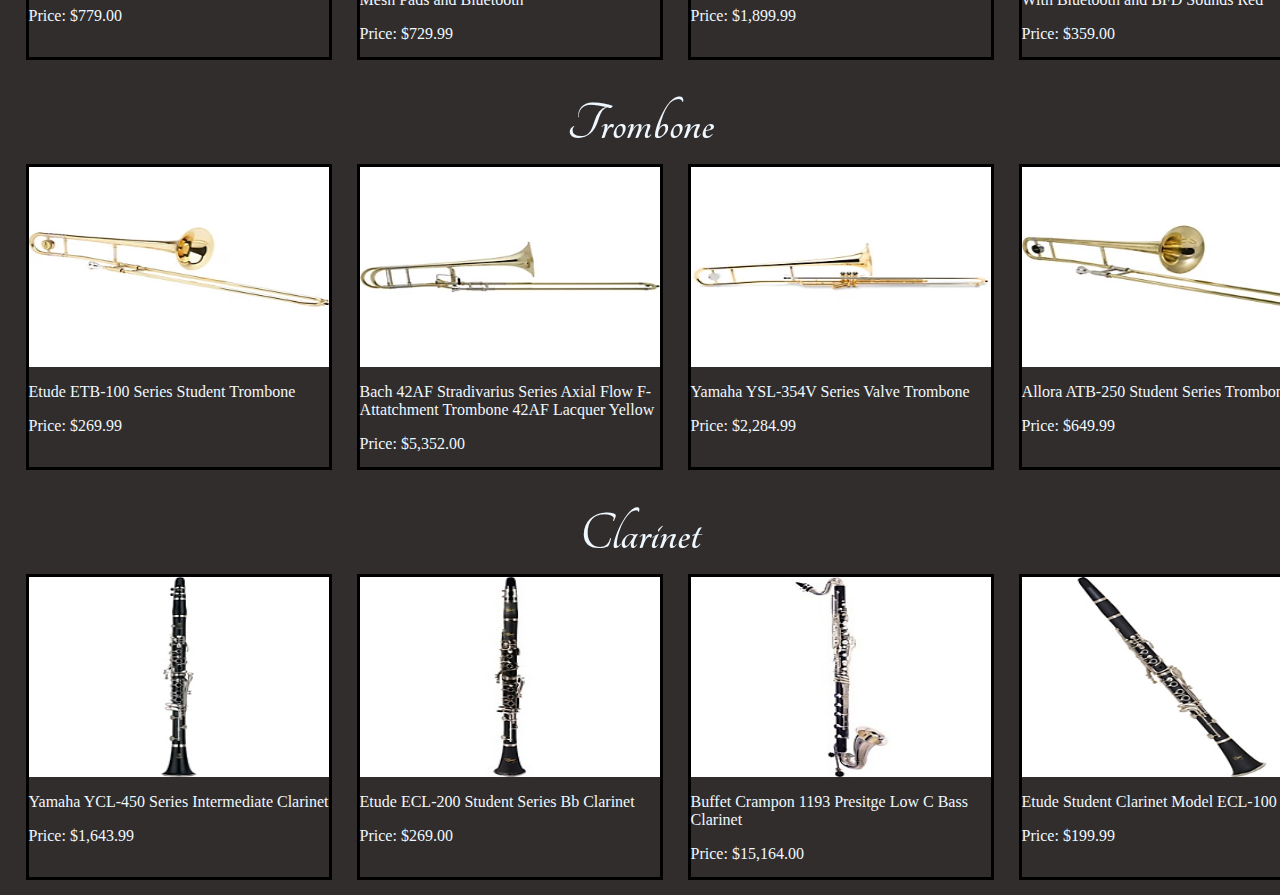
==== commit a733e151: "Modified Text" ====
--- a/index.html
+++ b/index.html
@@ -39,7 +39,7 @@
                         <a href="./login.html" class="button">Login</a>
                     </div>
                     <div class="btn">
-                        <a href="./login.html" class="button">Register</a>
+                        <a href="./login.html" class="button">Sign Up</a>
                     </div>
                     <div class="cart">
                         <button class="shoppingCart">
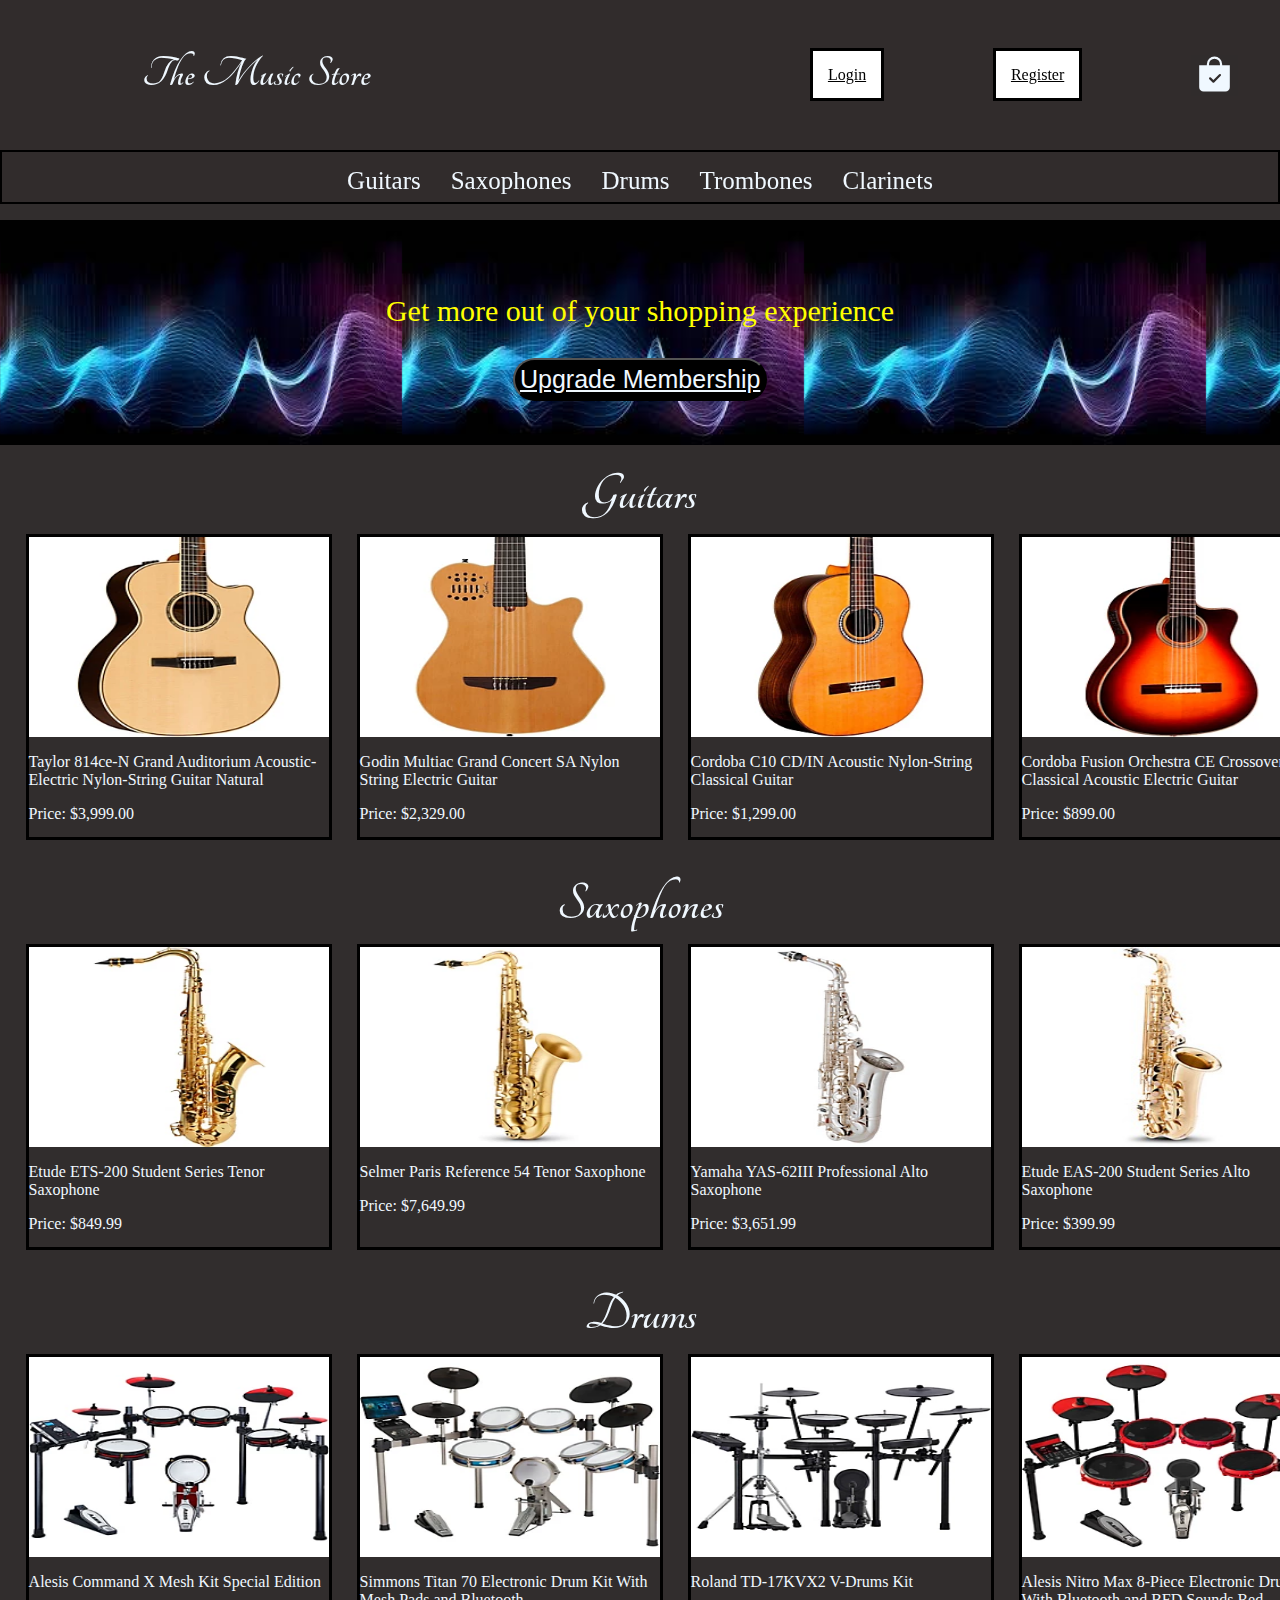
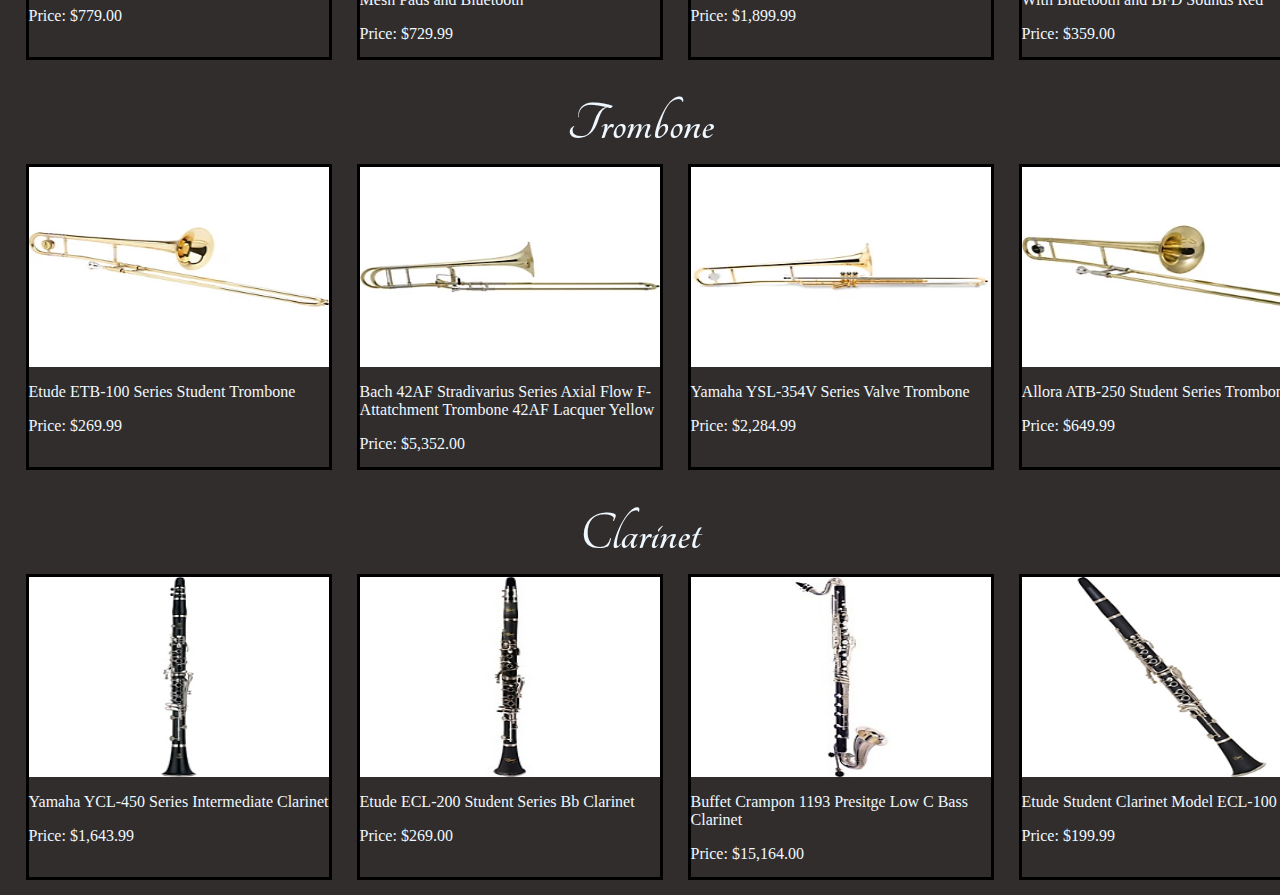
==== commit 680e85e6: "Modified Text" ====
--- a/index.html
+++ b/index.html
@@ -39,7 +39,7 @@
                         <a href="./login.html" class="button">Login</a>
                     </div>
                     <div class="btn">
-                        <a href="./login.html" class="button">Sign Up</a>
+                        <a href="./login.html" class="button">Register</a>
                     </div>
                     <div class="cart">
                         <button class="shoppingCart">
